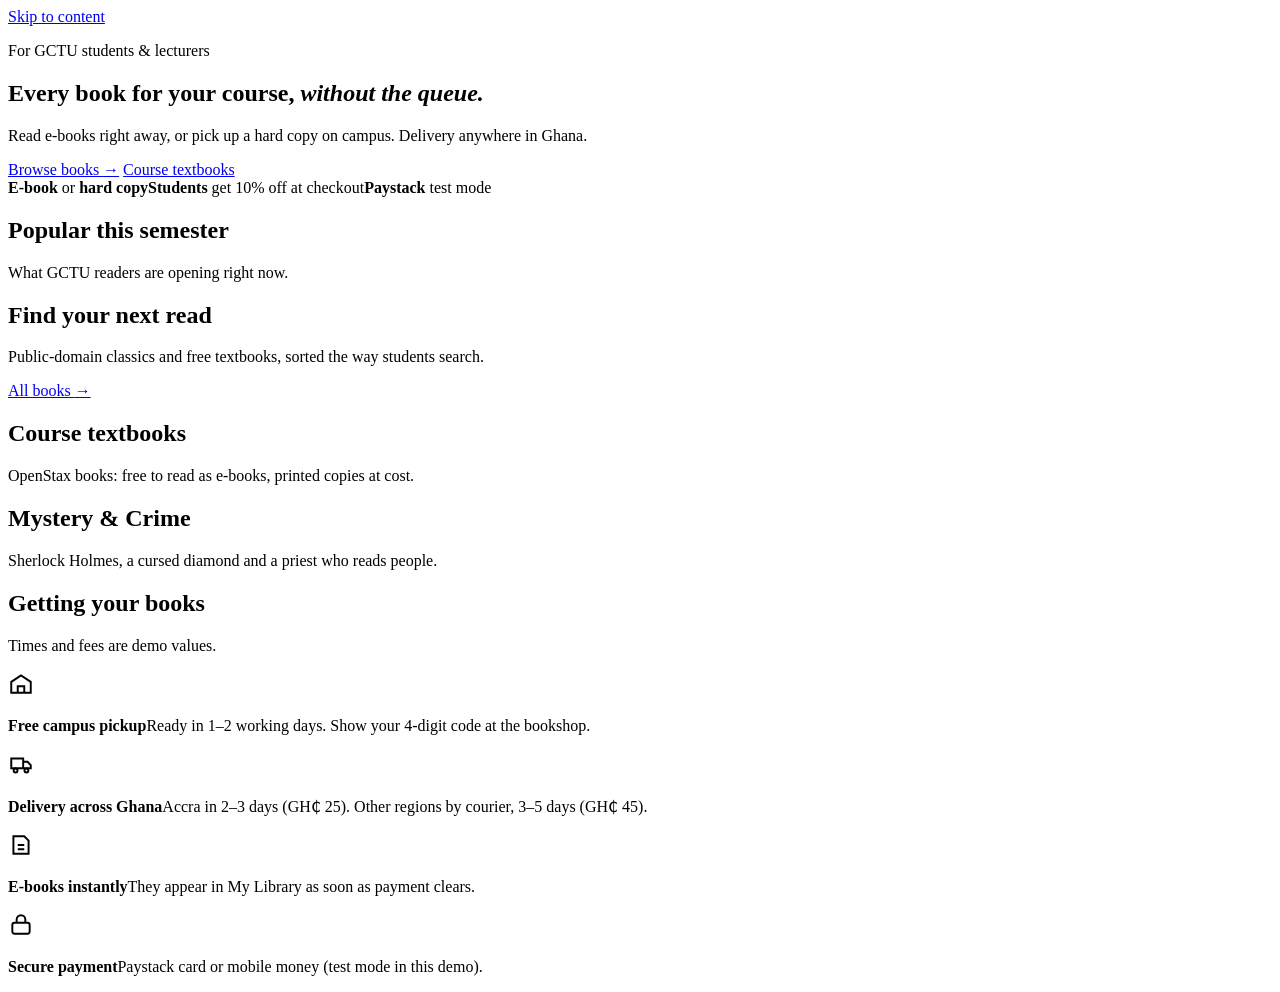
==== public/index.html @ aeade335 "Stage 1: shop front (home, catalogue, search, book pages) Plain HTML/CSS/JS with a 42-book demo cata" ====
<!doctype html>
<html lang="en">
<head>
<meta charset="utf-8">
<meta name="viewport" content="width=device-width,initial-scale=1,viewport-fit=cover">
<title>GCTU Bookshop · student concept demo</title>
<meta name="description" content="GCTU Bookshop: a student concept demo of an online bookshop for university students and lecturers. Not an official GCTU service.">
<meta name="robots" content="noindex">
<meta name="theme-color" content="#1c2957">
<link rel="icon" href="/img/favicon.svg" type="image/svg+xml">
<link rel="preload" href="/fonts/fraunces-normal-latin-48642176.woff2" as="font" type="font/woff2" crossorigin>
<link rel="preload" href="/fonts/dm-sans-normal-latin-c57593e0.woff2" as="font" type="font/woff2" crossorigin>
<link rel="stylesheet" href="/css/fonts.css">
<link rel="stylesheet" href="/css/styles.css">
<script src="/js/app.js" defer></script>
</head>
<body data-page="home">
<a class="skip" href="#main">Skip to content</a>
<div id="site-top"></div>
<main id="main">
  <section class="hero" aria-labelledby="hero-title">
    <div class="hero-bg" aria-hidden="true"></div>
    <div class="wrap">
      <div class="hero-copy">
        <p class="eyebrow">For GCTU students &amp; lecturers</p>
        <h1 id="hero-title">Every book for your course, <em>without the queue.</em></h1>
        <p class="lead">Read e-books right away, or pick up a hard copy on campus. Delivery anywhere in Ghana.</p>
        <div class="btns">
          <a class="btn gold" href="/browse/">Browse books <span class="arr" aria-hidden="true">→</span></a>
          <a class="btn ghost" href="/browse/?genre=text">Course textbooks</a>
        </div>
        <div class="hero-facts"><span><b>E-book</b> or <b>hard copy</b></span><span><b>Students</b> get 10% off at checkout</span><span><b>Paystack</b> test mode</span></div>
      </div>
    </div>
  </section>

  <nav class="chips-wrap" aria-label="Genres">
    <div class="wrap"><div class="chips" id="home-chips"></div></div>
  </nav>

  <section class="section" aria-labelledby="pop-title">
    <div class="wrap">
      <div class="s-head rv">
        <div><h2 id="pop-title">Popular this semester</h2><p>What GCTU readers are opening right now.</p></div>
        <div class="progress" aria-hidden="true"><i></i></div>
      </div>
      <div id="shelf-popular"></div>
    </div>
  </section>

  <section class="section" id="genres" aria-labelledby="genres-title">
    <div class="wrap">
      <div class="s-head rv"><div><h2 id="genres-title">Find your next read</h2><p>Public-domain classics and free textbooks, sorted the way students search.</p></div><a class="see" href="/browse/">All books <span class="arr" aria-hidden="true">→</span></a></div>
      <div class="tiles" id="tiles"></div>
    </div>
  </section>

  <section class="section" aria-labelledby="text-title">
    <div class="wrap">
      <div class="s-head rv">
        <div><h2 id="text-title">Course textbooks</h2><p>OpenStax books: free to read as e-books, printed copies at cost.</p></div>
        <div class="progress" aria-hidden="true"><i></i></div>
      </div>
      <div id="shelf-text"></div>
    </div>
  </section>

  <section class="section" aria-labelledby="myst-title">
    <div class="wrap">
      <div class="s-head rv">
        <div><h2 id="myst-title">Mystery &amp; Crime</h2><p>Sherlock Holmes, a cursed diamond and a priest who reads people.</p></div>
        <div class="progress" aria-hidden="true"><i></i></div>
      </div>
      <div id="shelf-myst"></div>
    </div>
  </section>

  <section class="section" id="delivery" aria-labelledby="del-title">
    <div class="wrap">
      <div class="s-head rv"><div><h2 id="del-title">Getting your books</h2><p>Times and fees are demo values.</p></div></div>
      <div class="trust">
        <div class="rv"><svg width="26" height="26" viewBox="0 0 24 24" fill="none" stroke="currentColor" stroke-width="1.8" aria-hidden="true"><path d="M3 10 12 4l9 6v10H3z"/><path d="M9 20v-6h6v6"/></svg><p><b>Free campus pickup</b><span>Ready in 1–2 working days. Show your 4-digit code at the bookshop.</span></p></div>
        <div class="rv"><svg width="26" height="26" viewBox="0 0 24 24" fill="none" stroke="currentColor" stroke-width="1.8" aria-hidden="true"><path d="M3 7h11v9H3zM14 10h4l3 3v3h-7z"/><circle cx="7" cy="18" r="1.8"/><circle cx="17" cy="18" r="1.8"/></svg><p><b>Delivery across Ghana</b><span>Accra in 2–3 days (GH₵ 25). Other regions by courier, 3–5 days (GH₵ 45).</span></p></div>
        <div class="rv"><svg width="26" height="26" viewBox="0 0 24 24" fill="none" stroke="currentColor" stroke-width="1.8" aria-hidden="true"><path d="M5 4h10l4 4v12H5z"/><path d="M9 12h6M9 16h6"/></svg><p><b>E-books instantly</b><span>They appear in My Library as soon as payment clears.</span></p></div>
        <div class="rv"><svg width="26" height="26" viewBox="0 0 24 24" fill="none" stroke="currentColor" stroke-width="1.8" aria-hidden="true"><rect x="4" y="10" width="16" height="10" rx="2"/><path d="M8 10V7a4 4 0 0 1 8 0v3"/></svg><p><b>Secure payment</b><span>Paystack card or mobile money (test mode in this demo).</span></p></div>
      </div>
    </div>
  </section>
</main>
<div id="site-footer"></div>
</body>
</html>
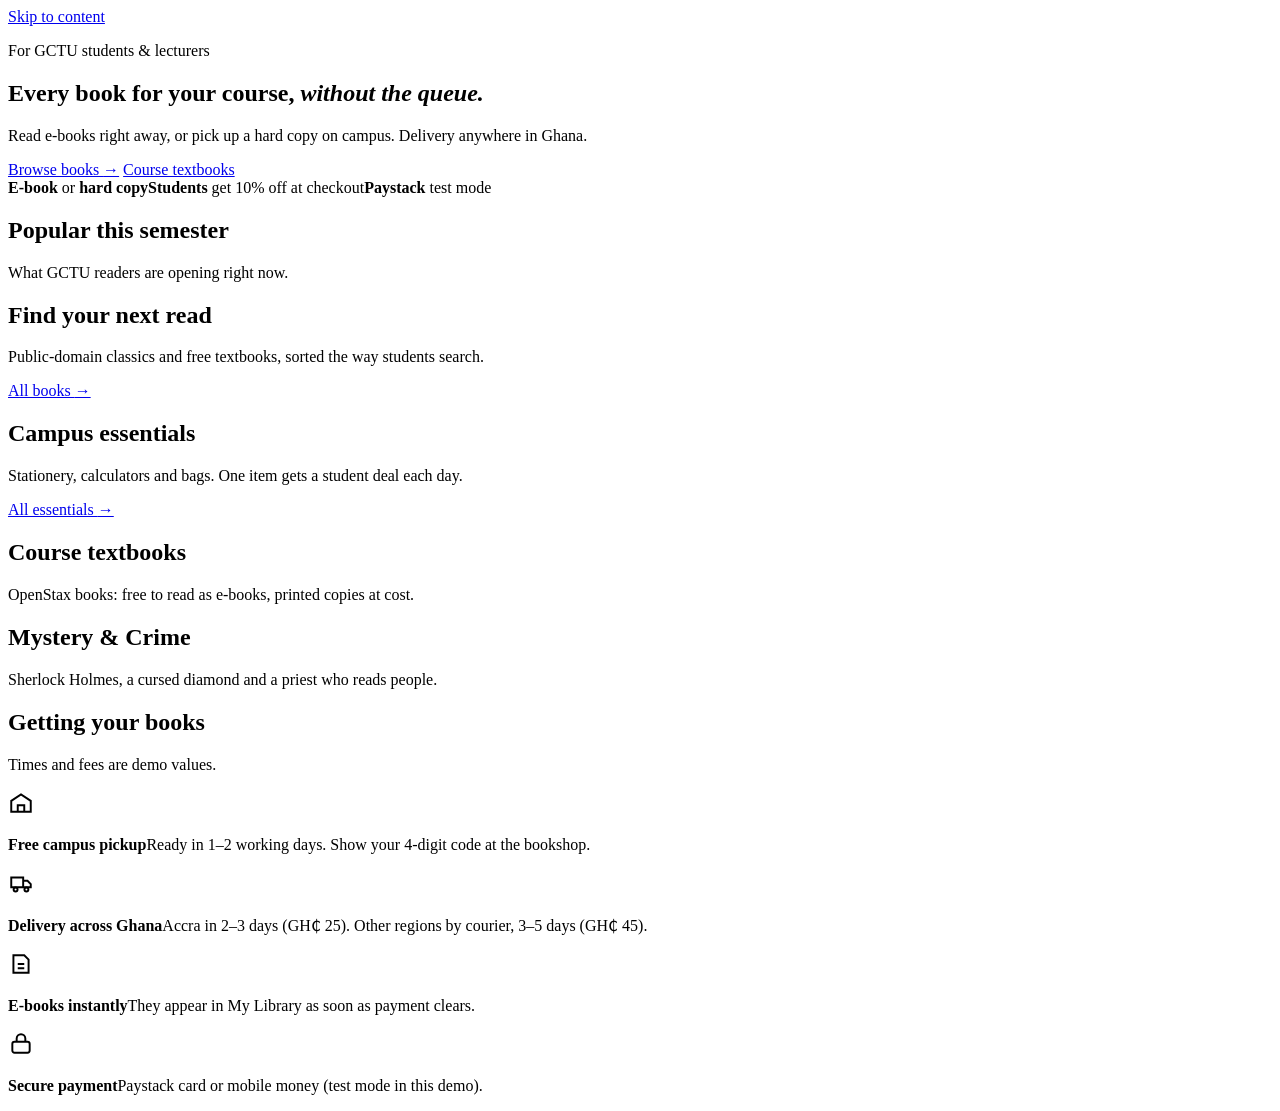
==== commit 3e85659f: "Add real classic covers and campus essentials with a daily student deal - 30 classics now use Standa" ====
--- a/public/index.html
+++ b/public/index.html
@@ -55,6 +55,14 @@
     </div>
   </section>
 
+  <section class="section" id="essentials" aria-labelledby="ess-title">
+    <div class="wrap">
+      <div class="s-head rv"><div><h2 id="ess-title">Campus essentials</h2><p>Stationery, calculators and bags. One item gets a student deal each day.</p></div><a class="see" href="/browse/?genre=essentials">All essentials <span class="arr" aria-hidden="true">→</span></a></div>
+      <div id="deal"></div>
+      <div class="grid ess-grid" id="ess-grid"></div>
+    </div>
+  </section>
+
   <section class="section" aria-labelledby="text-title">
     <div class="wrap">
       <div class="s-head rv">
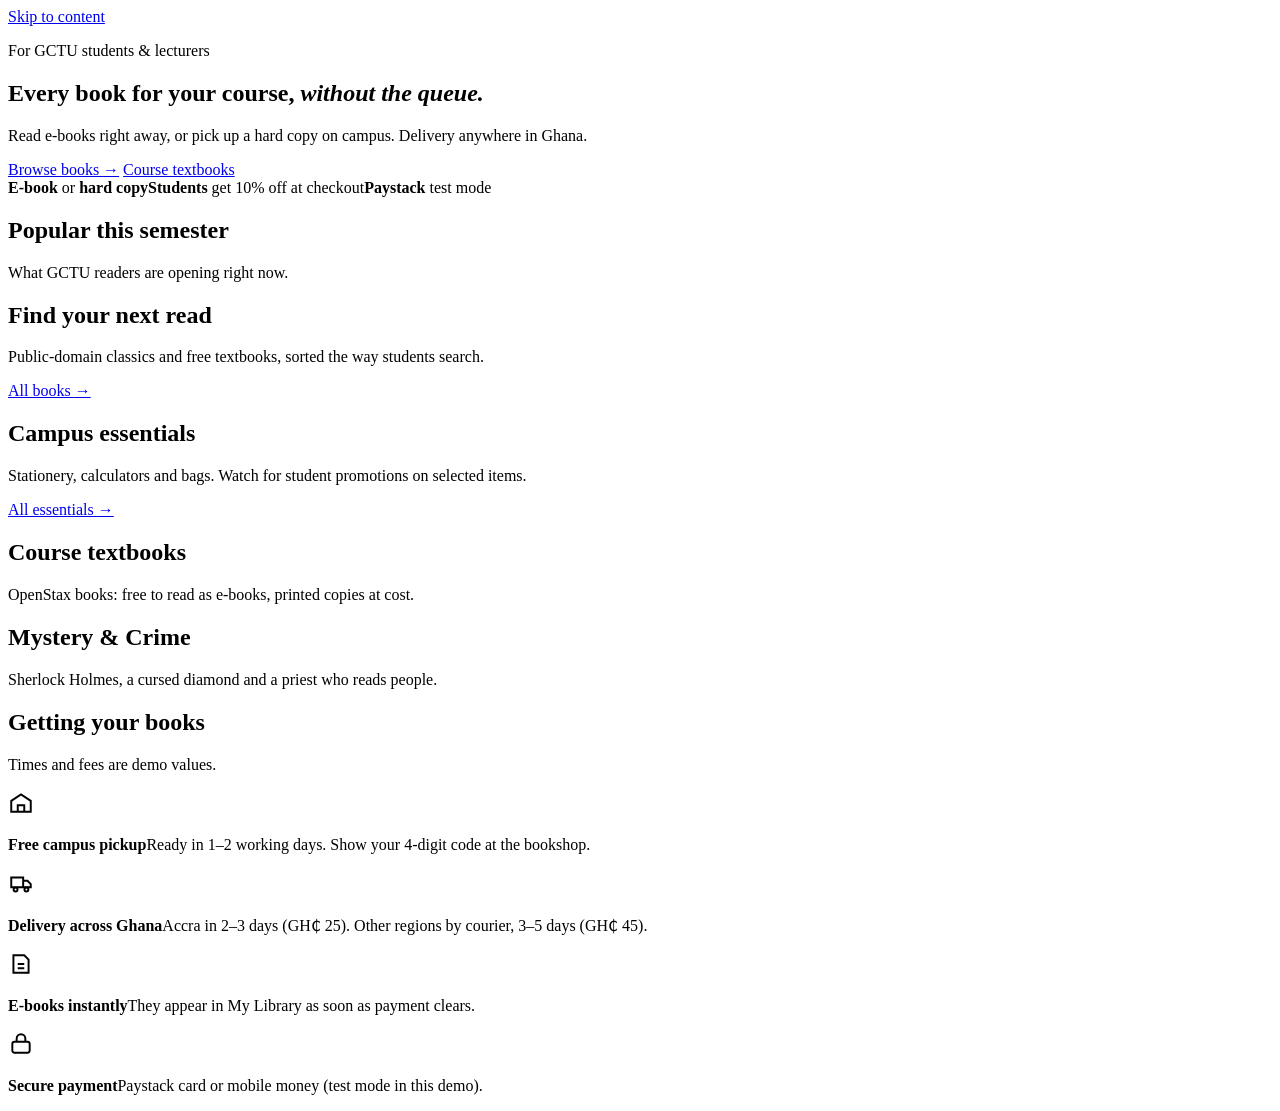
==== commit 3b80ca8b: "Turn the daily deal into scheduled student promotions A promotion runs on one item for 1 day to 3 we" ====
--- a/public/index.html
+++ b/public/index.html
@@ -57,7 +57,7 @@
 
   <section class="section" id="essentials" aria-labelledby="ess-title">
     <div class="wrap">
-      <div class="s-head rv"><div><h2 id="ess-title">Campus essentials</h2><p>Stationery, calculators and bags. One item gets a student deal each day.</p></div><a class="see" href="/browse/?genre=essentials">All essentials <span class="arr" aria-hidden="true">→</span></a></div>
+      <div class="s-head rv"><div><h2 id="ess-title">Campus essentials</h2><p>Stationery, calculators and bags. Watch for student promotions on selected items.</p></div><a class="see" href="/browse/?genre=essentials">All essentials <span class="arr" aria-hidden="true">→</span></a></div>
       <div id="deal"></div>
       <div class="grid ess-grid" id="ess-grid"></div>
     </div>
